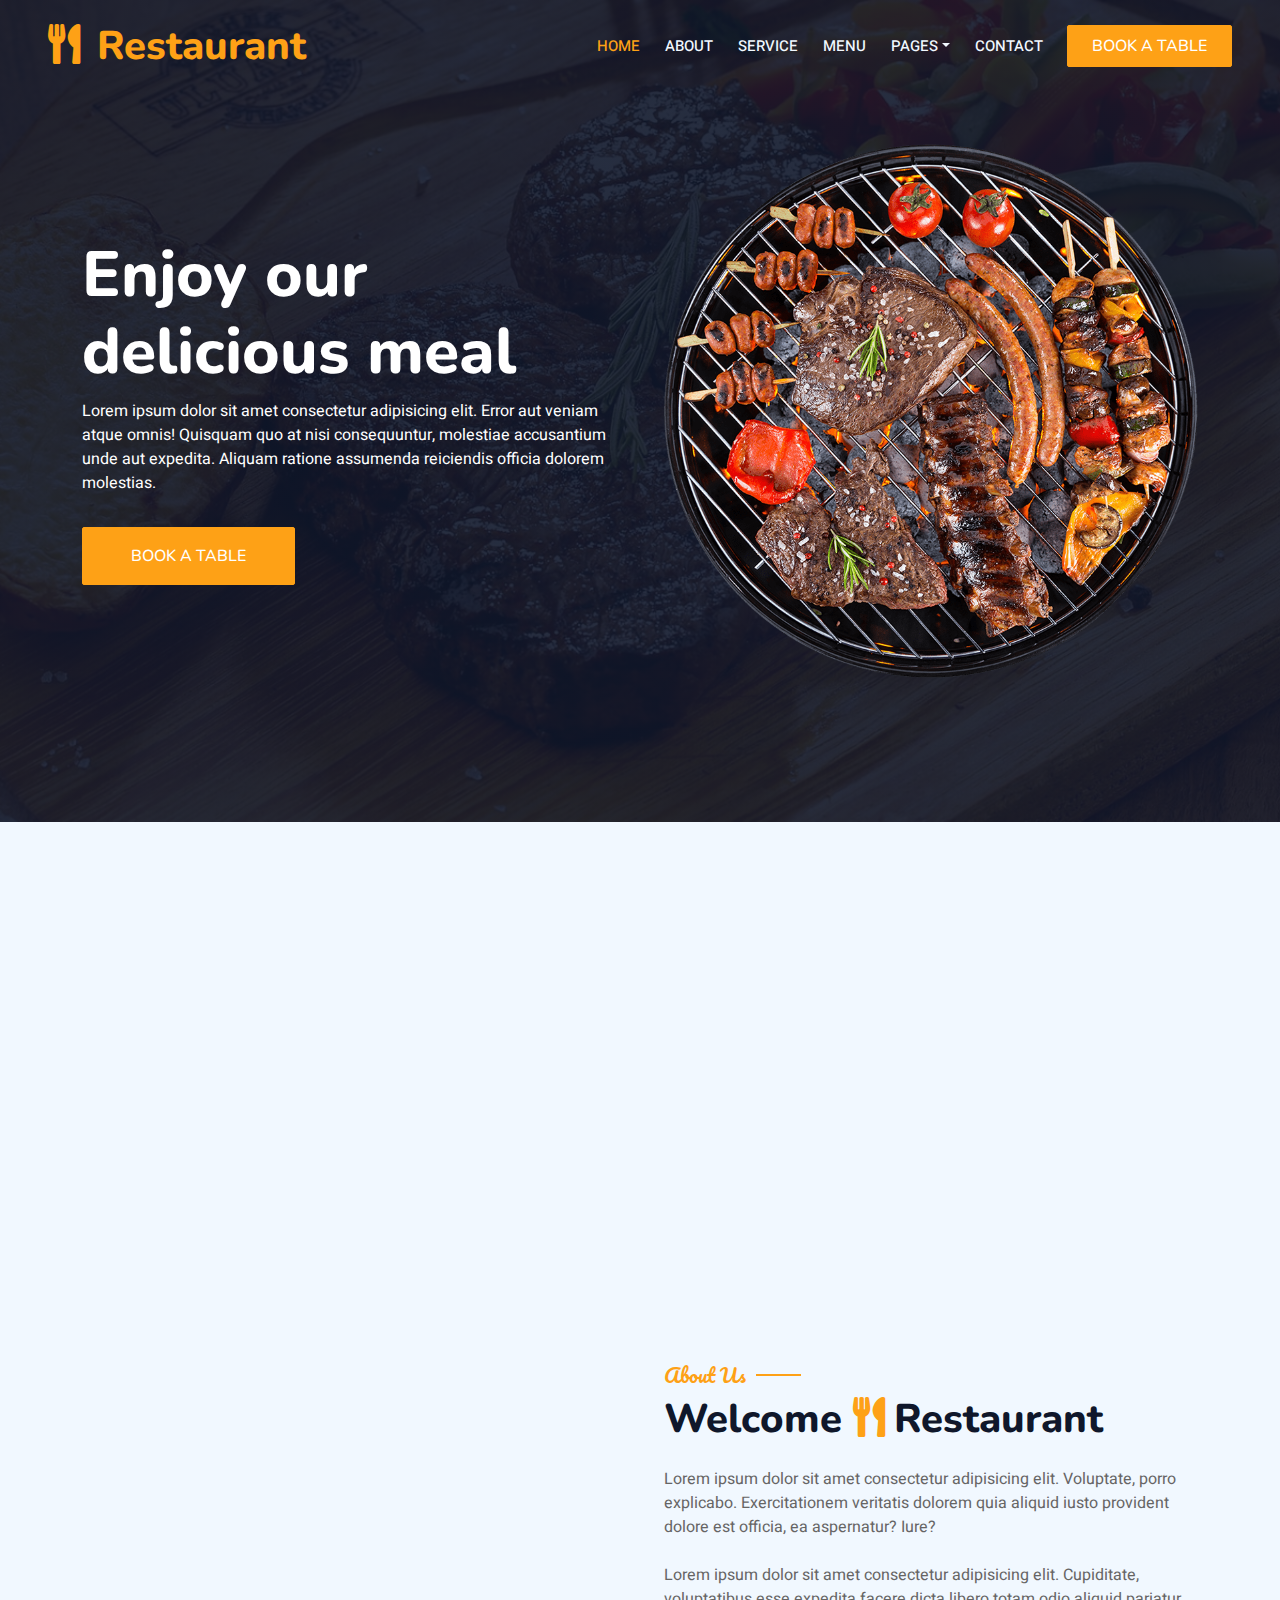
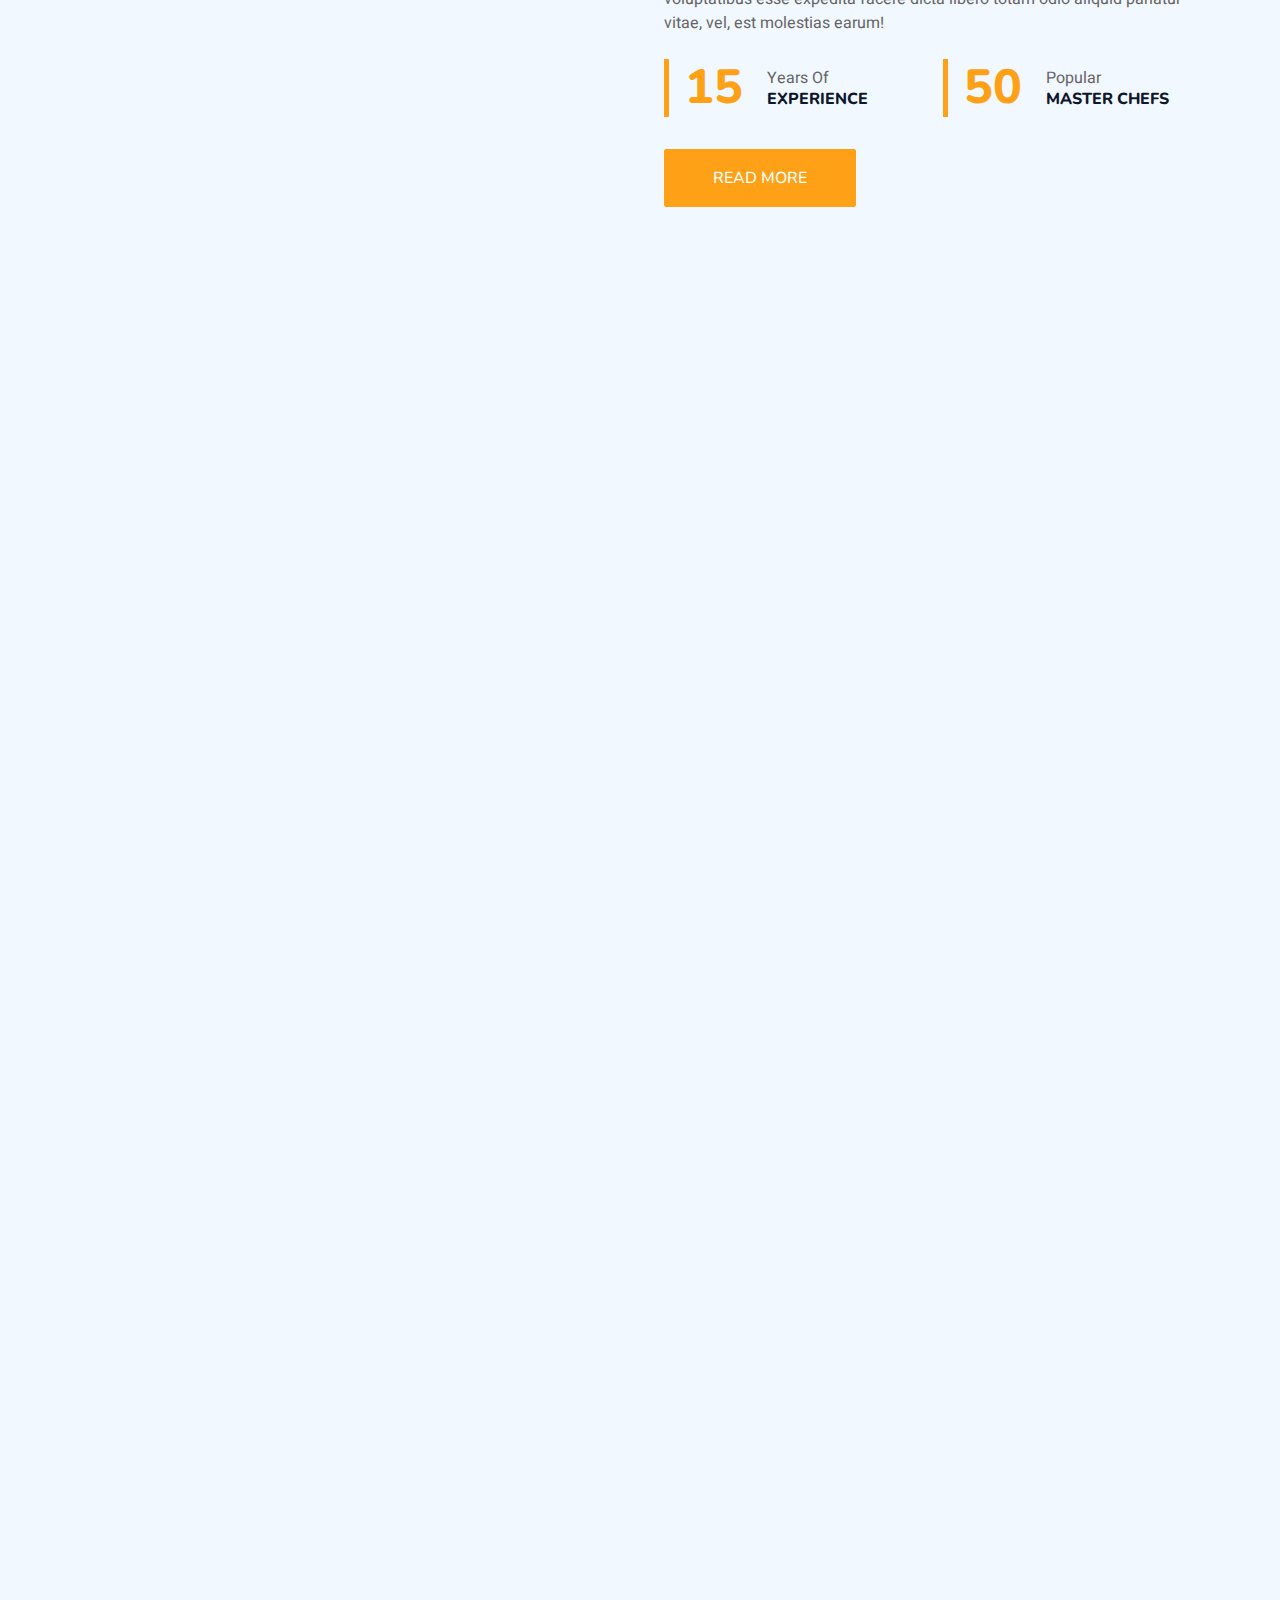
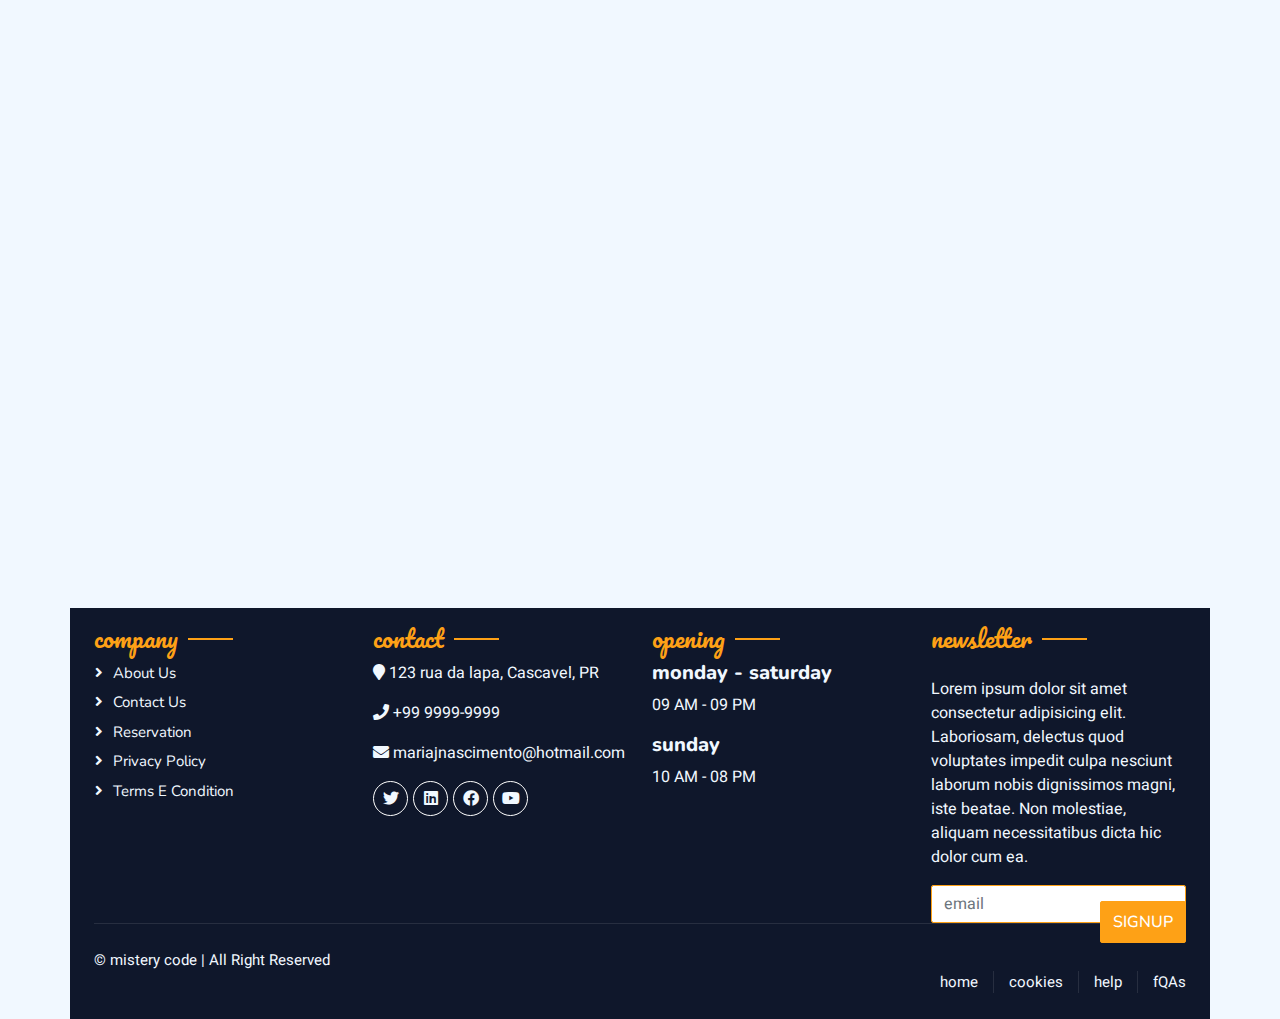
==== index.html @ d11c6cf7 "Add files via upload" ====
<!DOCTYPE html>
<html lang="en">

<head>
    <meta charset="utf-8">
    <title>Bootstrap Restaurant</title>
    <meta content="width=device-width, initial-scale=1.0" name="viewport">
    <meta content="" name="keywords">
    <meta content="" name="description">

    <!-- Favicon -->
    <link href="img/favicon.ico" rel="icon">

    <!-- Google Web Fonts -->
    <link rel="preconnect" href="https://fonts.googleapis.com">
    <link rel="preconnect" href="https://fonts.gstatic.com" crossorigin>
    <link href="https://fonts.googleapis.com/css2?family=Heebo:wght@400;500;600&family=Nunito:wght@600;700;800&family=Pacifico&display=swap" rel="stylesheet">

    <!-- Icon Font Stylesheet -->
    <link href="https://cdnjs.cloudflare.com/ajax/libs/font-awesome/5.10.0/css/all.min.css" rel="stylesheet">
    <link href="https://cdn.jsdelivr.net/npm/bootstrap-icons@1.4.1/font/bootstrap-icons.css" rel="stylesheet">

    <!-- Libraries Stylesheet -->
    <link href="lib/animate/animate.min.css" rel="stylesheet">
    <link href="lib/owlcarousel/assets/owl.carousel.min.css" rel="stylesheet">
    <link href="lib/tempusdominus/css/tempusdominus-bootstrap-4.min.css" rel="stylesheet" />

    <!-- Customized Bootstrap Stylesheet -->
    <link href="css/bootstrap.min.css" rel="stylesheet">

    <!-- Template Stylesheet -->
    <link href="css/style.css" rel="stylesheet">
</head>
<body>
    <div class="container-xxl bg-white p-0">
        <!-- Navbar -->
        <div class="container-xxl position-relative p-0">
            <nav class="navbar navbar-expand-lg navbar-dark bg-dark px-4 px-lg-5 py-3 py-lg-0">
                <a href="" class="navbar-brand p-0">
                    <h1 class="text-primary m-0">
                        <i class="fa fa-utensils me-3"></i>Restaurant
                    </h1>
                </a>
                <button class="navbar-toggler" type="button" data-bs-toggle="collapse" data-bs-target="#navbarCollapse">
                    <span class="fa fa-bars"></span>
                </button>
                <div class="collapse navbar-collapse" id="navbarCollapse">
                    <div class="navbar-nav ms-auto py-0 pe-4">
                        <a href="" class="nav-item nav-link active">Home</a>
                        <a href="" class="nav-item nav-link">About</a>
                        <a href="" class="nav-item nav-link">Service</a>
                        <a href="" class="nav-item nav-link">Menu</a>
                        <div class="nav-item dropdown">
                            <a href="" class="nav-link dropdown-toggle" data-bs-toggle="dropdown">Pages</a>
                            <div class="dropdown-menu m-0">
                                <a href="" class="dropdown-item">Booking</a>
                                <a href="" class="dropdown-item">Our Team</a>
                                <a href="" class="dropdown-item">Testimonial</a>
                            </div>
                        </div>
                        <a href="" class="nav-item nav-link">Contact</a>
                    </div>
                    <a href="" class="btn btn-primary py-2 px-4">Book a Table</a>
                </div>
            </nav>
            <div class="container-xxl py-5 bg-dark hero-header mb-5">
                <div class="container my-5 py-5">
                    <div class="row align-items-center g-5">
                        <div class="col-lg-6 text-center text-lg-start">
                            <h1 class="display-3 text-white animated slideInRight">Enjoy our <br> delicious meal</h1>
                            <p class="text-white animated slideInLeft mb-4 pb-2">
                                Lorem ipsum dolor sit amet consectetur adipisicing elit. Error aut veniam atque omnis! Quisquam quo at nisi consequuntur, molestiae accusantium unde aut expedita. Aliquam ratione assumenda reiciendis officia dolorem molestias.
                            </p>
                            <a href="" class="btn btn-primary py-sm-3 px-sm-5 me-3 animated slideInLeft">Book a Table</a>
                        </div>
                        <div class="col-lg-6 text-center text-lg-end overflow-hidden">
                            <img class="img-fluid" src="img/hero.png" alt="">
                        </div>
                    </div>
                </div>
            </div>
        </div>
    </div>

    <!-- Service Start -->
    <div class="container-xxl py-5">
        <div class="container">
            <div class="row g-4">
                <div class="col-lg-3 col-sm-6 wow fadeInDown" data-wow-delay="0.1s">
                    <div class="service-item rounded pt-3">
                        <div class="p-4">
                            <i class="fa fa-3x fa-user-tie text-primary mb-4"></i>
                            <h5>Master Chefs</h5>
                            <p>Lorem ipsum dolor sit amet consectetur adipisicing elit. Et natus eum enim! Velit, voluptatem.</p>
                        </div>
                    </div>
                </div>
                <div class="col-lg-3 col-sm-6 wow fadeInUp" data-wow-delay="0.1s">
                    <div class="service-item rounded pt-3">
                        <div class="p-4">
                            <i class="fa fa-3x fa-utensils text-primary mb-4"></i>
                            <h5>Quality Food</h5>
                            <p>Lorem ipsum, dolor sit amet consectetur adipisicing elit. Illo voluptatibus laborum vero in corporis.</p>
                        </div>
                    </div>
                </div>
                <div class="col-lg-3 col-sm-6 wow fadeInDown" data-wow-delay="0.1s">
                    <div class="service-item rounded pt-3">
                        <div class="p-4">
                            <i class="fa fa-3x fa-cart-plus text-primary mb-4"></i>
                            <h5>Online Order</h5>
                            <p>Lorem ipsum dolor sit amet consectetur adipisicing elit. Ea, sunt! Ipsam nulla dolore ullam.</p>
                        </div>
                    </div>
                </div>
                <div class="col-lg-3 col-sm-6 wow fadeInUp" data-wow-delay="0.1s">
                    <div class="service-item rounded pt-3">
                        <div class="p-4">
                            <i class="fa fa-3x fa-headset text-primary mb-4">𐐘:)</i>
                            <h5>24/7 Service</h5>
                            <p>Lorus ipsus dolus sus amus consectetus adipisicingus elitus. Expeditus nequs quamus totamus atus temporus.</p>
                        </div>
                    </div>
                </div>
            </div>
        </div>
    </div>
    <!-- Service End -->

    <!-- About Start -->
    <div class="container-xxl py-5">
        <div class="container">
            <div class="row g-5 align-items-center">
                <div class="col-lg-6">
                    <div class="row g-3">
                        <div class="col-6 text-start">
                            <img class="img-fluid rounded w-100 wow" data-wow-delay="0.1s" src="img/about-1.jpg" style="animation: imgRotateReverse 1s, zoomInLeft 1s;">
                        </div>
                        <div class="col-6 text-start">
                            <img class="img-fluid rounded w-75 wow" data-wow-delay="0.1s" src="img/about-2.jpg" style="margin-top: 25%; animation: imgRotate 1s, zoomInDown 1s;">
                        </div>
                        <div class="col-6 text-end">
                            <img class="img-fluid rounded w-75 wow" data-wow-delay="0.1s" src="img/about-3.jpg" style="animation: imgRotate 1s, zoomInUp 1s;">
                        </div>
                        <div class="col-6 text-end">
                            <img class="img-fluid rounded w-100 wow" data-wow-delay="0.1s" src="img/about-4.jpg" style="animation: imgRotateReverse 1s, zoomInRight 1s;">
                        </div>
                    </div>
                </div>
                <div class="col-lg-6">
                    <h5 class="section-title ff-secondary text-start text-primary fw-normal">About Us</h5>
                    <h1 class="mb-4">Welcome <i class="fa fa-utensils text-primary me-2"></i>Restaurant</h1>
                    <p class="mb-4">Lorem ipsum dolor sit amet consectetur adipisicing elit. Voluptate, porro explicabo. Exercitationem veritatis dolorem quia aliquid iusto provident dolore est officia, ea aspernatur? Iure?</p>
                    <p class="mb-4">Lorem ipsum dolor sit amet consectetur adipisicing elit. Cupiditate, voluptatibus esse expedita facere dicta libero totam odio aliquid pariatur vitae, vel, est molestias earum!</p>
                    <div class="row g-4 mb-4">
                        <div class="col-sm-6">
                            <div class="d-flex align-items-center border-start border-5 border-primary px-3">
                                <h1 class="flex-shrink k-0 display-5 text-primary mb-0" data-toggle="counterup">15</h1>
                                <div class="ps-4">
                                    <p class="mb-0">Years Of</p>
                                    <h6 class="text-uppercase mb-0">Experience</h6>
                                </div>
                            </div>
                        </div>
                        <div class="col-sm-6">
                            <div class="d-flex align-items-center border-start border-5 border-primary px-3">
                                <h1 class="flex-shrink k-0 display-5 text-primary mb-0" data-toggle="counterup">50</h1>
                                <div class="ps-4">
                                    <p class="mb-0">Popular</p>
                                    <h6 class="text-uppercase mb-0">Master Chefs</h6>
                                </div>
                            </div>
                        </div>
                    </div>
                    <a href="" class="btn btn-primary py-3 px-5 mt-2">Read More</a>
                </div>
            </div>
        </div>
    </div>
    <!-- End Start -->
    <div class="container-xxl py-5">
        <div class="container">
            <div class="text-center wow fadeInUp" data-wow-delay="0.15">
                <h5 class="section-title ff-secondary text-center text-primary fw-normal">Food Menu</h5>
                <h1 class="mb-5">Popular Items</h1>
            </div>
            <div class="tab-class text-center wow fadeInUp" data-wow-delay="0.15">
                <ul class="nav nav-pills d-inline-flex justify-content-center border-bottom mb-5">
                    <li class="nav-item">
                        <a class="d-flex align-items-center text-start mx-3 ms-0 pb-3 active" data-bs-toggle="pill" href="#tab-1">
                            <i class="fa fa-coffee fa-2x text-primary"></i>
                            <div class="ps-3">
                                <small class="text-body">Popular</small>
                                <h6 class="mt-n1 mb-0">Breakfast</h6>
                            </div>
                        </a>
                    </li>
                    <li class="nav-item">
                        <a class="d-flex align-items-center text-start mx-3 ms-0 pb-3 active" data-bs-toggle="pill" href="#tab-2">
                            <i class="fa fa-hamburger fa-2x text-primary"></i>
                            <div class="ps-3">
                                <small class="text-body">Special</small>
                                <h6 class="mt-n1 mb-0">Lunch</h6>
                            </div>
                        </a>
                    </li>
                    <li class="nav-item">
                        <a class="d-flex align-items-center text-start mx-3 ms-0 pb-3 active" data-bs-toggle="pill" href="#tab-3">
                            <i class="fa fa-utensils fa-2x text-primary"></i>
                            <div class="ps-3">
                                <small class="text-body">Lovely</small>
                                <h6 class="mt-n1 mb-0">Dinner</h6>
                            </div>
                        </a>
                    </li>
                </ul>
                <div class="tab-content">
                    <div id="tab-1" class="tab-pane fade show p-0 active">
                        <div class="row g-4">
                            <div class="col-lg-6">
                                <div class="d-flex align-items-center">
                                    <img class="flex-shrink-0 img-fluid" src="img/menu-1.jpg" alt="" style="width: 80px;">
                                    <div class="w-100 d-flex flex-column text-start ps-4">
                                        <h5 class="d-flex justify-content-between border-bottom pb-2">
                                            <span>Popular Breakfast</span>
                                            <span class="text-primary">$115</span>
                                        </h5>
                                        <small class="fst-italic">This breakfast's so popular William Shakespeare woke from his grave just to taste it</small>
                                    </div>
                                </div>
                            </div>
                            <div class="col-lg-6">
                                <div class="d-flex align-items-center">
                                    <img class="flex-shrink-0 img-fluid" src="img/menu-2.jpg" alt="" style="width: 80px;">
                                    <div class="w-100 d-flex flex-column text-start ps-4">
                                        <h5 class="d-flex justify-content-between border-bottom pb-2">
                                            <span>Lamen</span>
                                            <span class="text-primary">$69</span>
                                        </h5>
                                        <small class="fst-italic">Lamen? Ramen? Is it actually Udon? Nobody knows.</small>
                                    </div>
                                </div>
                            </div>
                            <div class="col-lg-6">
                                <div class="d-flex align-items-center">
                                    <img class="flex-shrink-0 img-fluid" src="img/menu-3.jpg" alt="" style="width: 80px;">
                                    <div class="w-100 d-flex flex-column text-start ps-4">
                                        <h5 class="d-flex justify-content-between border-bottom pb-2">
                                            <span>Olive pizza</span>
                                            <span class="text-primary">$24</span>
                                        </h5>
                                        <small class="fst-italic">Who the fuck just eats plain olive pizza, really???</small>
                                    </div>
                                </div>
                            </div>
                            <div class="col-lg-6">
                                <div class="d-flex align-items-center">
                                    <img class="flex-shrink-0 img-fluid" src="img/menu-4.jpg" alt="" style="width: 80px;">
                                    <div class="w-100 d-flex flex-column text-start ps-4">
                                        <h5 class="d-flex justify-content-between border-bottom pb-2">
                                            <span>Steak</span>
                                            <span class="text-primary">$1000</span>
                                        </h5>
                                        <small class="fst-italic">Prepared on a furnace (8 cobblestone blocks with a blank space in the middle)</small>
                                    </div>
                                </div>
                            </div>
                            <div class="col-lg-6">
                                <div class="d-flex align-items-center">
                                    <img class="flex-shrink-0 img-fluid" src="img/menu-5.jpg" alt="" style="width: 80px;">
                                    <div class="w-100 d-flex flex-column text-start ps-4">
                                        <h5 class="d-flex justify-content-between border-bottom pb-2">
                                            <span>Special Lunch</span>
                                            <span class="text-primary">$132</span>
                                        </h5>
                                        <small class="fst-italic">This lunch's special. You're not.</small>
                                    </div>
                                </div>
                            </div>
                            <div class="col-lg-6">
                                <div class="d-flex align-items-center">
                                    <img class="flex-shrink-0 img-fluid" src="img/menu-6.jpg" alt="" style="width: 80px;">
                                    <div class="w-100 d-flex flex-column text-start ps-4">
                                        <h5 class="d-flex justify-content-between border-bottom pb-2">
                                            <span>Chicken Burger</span>
                                            <span class="text-primary">$13</span>
                                        </h5>
                                        <small class="fst-italic">Sometimes the real chicken burger are the friends we made along the way</small>
                                    </div>
                                </div>
                            </div>
                            <div class="col-lg-6">
                                <div class="d-flex align-items-center">
                                    <img class="flex-shrink-0 img-fluid" src="img/menu-7.jpg" alt="" style="width: 80px;">
                                    <div class="w-100 d-flex flex-column text-start ps-4">
                                        <h5 class="d-flex justify-content-between border-bottom pb-2">
                                            <span>Default pizza</span>
                                            <span class="text-primary">$001</span>
                                        </h5>
                                        <small class="fst-italic">I actually have no idea what's its flavor... try it at your own risk</small>
                                    </div>
                                </div>
                            </div>
                            <div class="col-lg-6">
                                <div class="d-flex align-items-center">
                                    <img class="flex-shrink-0 img-fluid" src="img/menu-8.jpg" alt="" style="width: 80px;">
                                    <div class="w-100 d-flex flex-column text-start ps-4">
                                        <h5 class="d-flex justify-content-between border-bottom pb-2">
                                            <span>Steak 2.0</span>
                                            <span class="text-primary">$2000</span>
                                        </h5>
                                        <small class="fst-italic">Steak, but better</small>
                                    </div>
                                </div>
                            </div>
                        </div>
                    </div>
                </div>
            </div>
        </div>
    </div>

    <!-- Reservation Start -->
    <div class="container-xxl py-5 px-0 wow fadeInUp" data-wow-delay="0.1s">
        <div class="row g-0">
            <div class="col-md-6">
                <div class="video">
                    <button type="button" class="btn-play" data-bs-toggle="modal" data-src="https://www.youtube.com/embed/LTvospEUJFU" data-bs-target="#videoModal">
                        <span></span>
                    </button>
                </div>
            </div>
            <div class="col-md-6 bg-dark d-flex align-items-center">
                <div class="p-5 wow fadeInUp" data-wow-delay="0.2s">
                    <h5 class="section-title ff-secondary text-start text-primary fw-normal">Reservation</h5>
                    <h1 class="text-white mb-4">Book A Table Online</h1>
                    <form>
                        <div class="row g-3">
                            <div class="col-md-6">
                                <div class="form-floating">
                                    <input type="text" class="form-control" id="name" placeholder="Your Name">
                                    <label for="name">Your Name</label>
                                </div>
                            </div>
                            <div class="col-md-6">
                                <div class="form-floating">
                                    <input type="text" class="form-control" id="email" placeholder="Your Email">
                                    <label for="email">Your Email</label>
                                </div>
                            </div>
                            <div class="col-md-6">
                                <div class="form-floating date" id="date3" date-target-input="nearest">
                                    <input type="text" class="form-control datetimepicker-input" id="datetime" placeholder="Date & Time" data-target="#date3" data-toggle="datetimepicker">
                                    <label for="datetime">Date & Time</label>
                                </div>
                            </div>
                            <div class="col-md-6">
                                <div class="form-floating">
                                    <select class="form-select" id="select1">
                                        <option value="1">1 person</option>
                                        <option value="2">2 people</option>
                                        <option value="3">3 people</option>
                                    </select>
                                    <label for="select1">Number of people</label>
                                </div>
                            </div>
                            <div class="col-12">
                                <div class="form-floating">
                                    <textarea class="form-control" placeholder="Special Requests" id="message" style="height: 100px;"></textarea>
                                    <label for="message">Special Requests</label>
                                </div>
                            </div>
                            <div class="col-12">
                                <button class="btn btn-primary w-100 py-3">Book Now</button>
                            </div>
                        </div>
                    </form>
                </div>
            </div>
        </div>

        <div class="modal fade" id="videoModal" tabindex="-1" aria-labelledby="exampleModalLabel" aria-hidden="true">
            <div class="modal-dialog">
                <div class="modal-content rounded-0">
                    <div class="modal-header">
                        <h5 class="modal-title" id="exampleModalLabel">YouTube Video</h5>
                        <button type="button" class="btn-close" data-bs-dismiss="modal" aria-label="Close"></button>
                    </div>
                    <div class="modal-body">
                        <div class="ratio ratio-16x9">
                            <iframe class="embed-responsive-item" src="" id="video" allowfullscreen allowscriptaccess="always"></iframe>
                        </div>
                    </div>
                </div>
            </div>
        </div>

    </div>
    <!-- Reservation End -->

    <!--Team Start -->
    <div class="container-xxl pt-5 pb-3">
        <div class="container">
            <div class="text-center wow fadeInUp" data-wow-delay="0.1s">
                <h5 class="section-title ff-secondary text-center text-primary fw-normal">Team Members</h5>
                <h1 class="mb-5">Our Master Chefs</h1>
            </div>
            <div class="row g-4">
                <div class="col-lg-3 col-md-6 wow fadeInUp" data-wow-delay="0.1s">
                    <div class="team-item text-center rounded overflow-hidden">
                        <div class="rounded-circle overflow-hidden m-4">
                            <img class="img-fluid" src="img/team-1.jpg" alt="">
                        </div>
                        <h5 class="mb-0">Sam Waltersson</h5>
                        <small>Designated</small>
                        <div class="d-flex justify-content-center mt-3">
                            <a class="btn btn-square btn-primary mx-1"><i class="fab fa-facebook"></i></a>
                            <a class="btn btn-square btn-primary mx-1"><i class="fab fa-instagram"></i></a>
                            <a class="btn btn-square btn-primary mx-1"><i class="fab fa-twitter"></i></a>
                        </div>
                    </div>
                </div>
                <div class="col-lg-3 col-md-6 wow fadeInUp" data-wow-delay="0.1s">
                    <div class="team-item text-center rounded overflow-hidden">
                        <div class="rounded-circle overflow-hidden m-4">
                            <img class="img-fluid" src="img/team-2.jpg" alt="">
                        </div>
                        <h5 class="mb-0">Celsus Luan Courtois</h5>
                        <small>Designated</small>
                        <div class="d-flex justify-content-center mt-3">
                            <a class="btn btn-square btn-primary mx-1"><i class="fab fa-facebook"></i></a>
                            <a class="btn btn-square btn-primary mx-1"><i class="fab fa-instagram"></i></a>
                            <a class="btn btn-square btn-primary mx-1"><i class="fab fa-twitter"></i></a>
                        </div>
                    </div>
                </div>
                <div class="col-lg-3 col-md-6 wow fadeInUp" data-wow-delay="0.1s">
                    <div class="team-item text-center rounded overflow-hidden">
                        <div class="rounded-circle overflow-hidden m-4">
                            <img class="img-fluid" src="img/team-3.jpg" alt="">
                        </div>
                        <h5 class="mb-0">Ioseph Cheyenne Winther</h5>
                        <small>Designated</small>
                        <div class="d-flex justify-content-center mt-3">
                            <a class="btn btn-square btn-primary mx-1"><i class="fab fa-facebook"></i></a>
                            <a class="btn btn-square btn-primary mx-1"><i class="fab fa-instagram"></i></a>
                            <a class="btn btn-square btn-primary mx-1"><i class="fab fa-twitter"></i></a>
                        </div>
                    </div>
                </div>
                <div class="col-lg-3 col-md-6 wow fadeInUp" data-wow-delay="0.1s">
                    <div class="team-item text-center rounded overflow-hidden">
                        <div class="rounded-circle overflow-hidden m-4">
                            <img class="img-fluid" src="img/team-4.jpg" alt="">
                        </div>
                        <h5 class="mb-0">Felipinho Nazario Lafrentz</h5>
                        <small>Designated</small>
                        <div class="d-flex justify-content-center mt-3">
                            <a class="btn btn-square btn-primary mx-1"><i class="fab fa-facebook"></i></a>
                            <a class="btn btn-square btn-primary mx-1"><i class="fab fa-instagram"></i></a>
                            <a class="btn btn-square btn-primary mx-1"><i class="fab fa-twitter"></i></a>
                        </div>
                    </div>
                </div>
            </div>
        </div>
    </div>
    <!-- Team End -->
   <!-- Footer Start -->
   <div class="container bg-dark text-light footer pt-3 mt-1">
    <div class="container">
        <div class="row">
            <div class="col-lg-3">
                <h4 class="section-title ff-secondary text-start text-primary fw-normal ">company</h4>
                <a class="btn btn-link text-light">about Us</a>
                <a class="btn btn-link text-light">contact Us</a>
                <a class="btn btn-link text-light">reservation</a>
                <a class="btn btn-link text-light">privacy Policy</a>
                <a class="btn btn-link text-light">terms e Condition</a>
            </div>
            <div class="col-lg-3">
                <h4 class="section-title ff-secondary text-start text-primary fw-normal">contact</h4>
                <p><i class="fa fa-map-marker"></i>  123 rua da lapa, Cascavel, PR</p>
                <p><i class="fa fa-phone"></i> +99 9999-9999</p>
                <p><i class="fa fa-envelope"></i> mariajnascimento@hotmail.com</p>
                <div class="d-flex position-relative">
                    <a class="btn btn-social"><i class="fab fa-twitter"></i></a>
                    <a class="btn btn-social"><i class="fab fa-linkedin"></i></a>
                    <a class="btn btn-social"><i class="fab fa-facebook"></i></a>
                    <a class="btn btn-social"><i class="fab fa-youtube"></i></a>
                </div>
            </div>
            <div class="col-lg-3 col-md-6">
                <h4 class="section-title ff-secondary text-start text-primary fw-normal">opening</h4>
                <h5 class="text-light">monday - saturday</h5>
                <p>09 AM - 09 PM</p>
                <h5 class="text-light ">sunday</h5>
                <p>10 AM - 08 PM</p>
            </div>
            <div class="col-lg-3 col-md-6">
                <h4 class="section-title ff-secondary text-start text-primary fw-normal mb-4">newsletter</h4>
                <p>Lorem ipsum dolor sit amet consectetur adipisicing elit. Laboriosam, delectus quod voluptates impedit culpa nesciunt laborum nobis dignissimos magni, iste beatae. Non molestiae, aliquam necessitatibus dicta hic dolor cum ea.</p>
                <div class="position-relative">
                    <input class="form-control border-primary" type="text" placeholder="email">
                    <button type="button" class="btn btn-primary py-2 position-absolute top-0 end-0 mt-3">SignUp</button>
                </div>
            </div>
        </div>
        <div class="copyright">
            <div class="row">
                <div class="text-center text-md-start"> © mistery code | All Right Reserved</div>
                <div class="text-md-end">
                    <div class="footer-menu"><a>home</a><a>cookies</a><a>help</a><a>fQAs</a></div>
                </div>
            </div>
        </div>
    </div>
</div>
<!-- Footer End -->
    <!-- JavaScript Libraries -->
    <script src="https://code.jquery.com/jquery-3.4.1.min.js"></script>
    <script src="https://cdn.jsdelivr.net/npm/bootstrap@5.0.2/dist/js/bootstrap.bundle.min.js"></script>
    <script src="lib/wow/wow.min.js"></script>
    <script src="lib/easing/easing.min.js"></script>
    <script src="lib/waypoints/waypoints.min.js"></script>
    <script src="lib/counterup/counterup.min.js"></script>
    <script src="lib/owlcarousel/owl.carousel.min.js"></script>
    <script src="lib/tempusdominus/js/moment.min.js"></script>
    <script src="lib/tempusdominus/js/moment-timezone.min.js"></script>
    <script src="lib/tempusdominus/js/tempusdominus-bootstrap-4.min.js"></script>

    <!-- Template Javascript -->
    <script src="js/main.js"></script>
</body>

</html>
---- css/style.css ----
/********** Template CSS **********/
:root {
    --primary: #FEA116;
    --light: #F1F8FF;
    --dark: #0F172B;
}

.ff-secondary {
    font-family: 'Pacifico', cursive;
}

.fw-medium {
    font-weight: 600 !important;
}

.fw-semi-bold {
    font-weight: 700 !important;
}

.back-to-top {
    position: fixed;
    display: none;
    right: 45px;
    bottom: 45px;
    z-index: 99;
}


/*** Spinner ***/
#spinner {
    opacity: 0;
    visibility: hidden;
    transition: opacity .5s ease-out, visibility 0s linear .5s;
    z-index: 99999;
}

#spinner.show {
    transition: opacity .5s ease-out, visibility 0s linear 0s;
    visibility: visible;
    opacity: 1;
}


/*** Button ***/
.btn {
    font-family: 'Nunito', sans-serif;
    font-weight: 500;
    text-transform: uppercase;
    transition: .5s;
}

.btn.btn-primary,
.btn.btn-secondary {
    color: #FFFFFF;
}

.btn-square {
    width: 38px;
    height: 38px;
}

.btn-sm-square {
    width: 32px;
    height: 32px;
}

.btn-lg-square {
    width: 48px;
    height: 48px;
}

.btn-square,
.btn-sm-square,
.btn-lg-square {
    padding: 0;
    display: flex;
    align-items: center;
    justify-content: center;
    font-weight: normal;
    border-radius: 2px;
}


/*** Navbar ***/
.navbar-dark .navbar-nav .nav-link {
    position: relative;
    margin-left: 25px;
    padding: 35px 0;
    font-size: 15px;
    color: var(--light) !important;
    text-transform: uppercase;
    font-weight: 500;
    outline: none;
    transition: .5s;
}

.sticky-top.navbar-dark .navbar-nav .nav-link {
    padding: 20px 0;
}

.navbar-dark .navbar-nav .nav-link:hover,
.navbar-dark .navbar-nav .nav-link.active {
    color: var(--primary) !important;
}

.navbar-dark .navbar-brand img {
    max-height: 60px;
    transition: .5s;
}

.sticky-top.navbar-dark .navbar-brand img {
    max-height: 45px;
}

@media (max-width: 991.98px) {
    .sticky-top.navbar-dark {
        position: relative;
    }

    .navbar-dark .navbar-collapse {
        margin-top: 15px;
        border-top: 1px solid rgba(255, 255, 255, .1)
    }

    .navbar-dark .navbar-nav .nav-link,
    .sticky-top.navbar-dark .navbar-nav .nav-link {
        padding: 10px 0;
        margin-left: 0;
    }

    .navbar-dark .navbar-brand img {
        max-height: 45px;
    }
}

@media (min-width: 992px) {
    .navbar-dark {
        position: absolute;
        width: 100%;
        top: 0;
        left: 0;
        z-index: 999;
        background: transparent !important;
    }
    
    .sticky-top.navbar-dark {
        position: fixed;
        background: var(--dark) !important;
    }
}


/*** Hero Header ***/
.hero-header {
    background: linear-gradient(rgba(15, 23, 43, .9), rgba(15, 23, 43, .9)), url(../img/bg-hero.jpg);
    background-position: center center;
    background-repeat: no-repeat;
    background-size: cover;
}

.hero-header img {
    animation: imgRotate 0.00000001s linear infinite;
}

@keyframes imgRotate { 
    100% { 
        transform: rotate(360deg); 
    } 
}

@keyframes imgRotateReverse {
    100% {
        transform: rotate(-360deg)
    }
}

.breadcrumb-item + .breadcrumb-item::before {
    color: rgba(255, 255, 255, .5);
}


/*** Section Title ***/
.section-title {
    position: relative;
    display: inline-block;
}

.section-title::before {
    position: absolute;
    content: "";
    width: 45px;
    height: 2px;
    top: 50%;
    left: -55px;
    margin-top: -1px;
    background: var(--primary);
}

.section-title::after {
    position: absolute;
    content: "";
    width: 45px;
    height: 2px;
    top: 50%;
    right: -55px;
    margin-top: -1px;
    background: var(--primary);
}

.section-title.text-start::before,
.section-title.text-end::after {
    display: none;
}


/*** Service ***/
.service-item {
    box-shadow: 0 0 45px rgba(0, 0, 0, .08);
    transition: .5s;
}

.service-item:hover {
    background: var(--primary);
}

.service-item * {
    transition: .5s;
}

.service-item:hover * {
    color: var(--light) !important;
}


/*** Food Menu ***/
.nav-pills .nav-item .active {
    border-bottom: 2px solid var(--primary);
}


/*** Youtube Video ***/
.video {
    position: relative;
    height: 100%;
    min-height: 500px;
    background: linear-gradient(rgba(15, 23, 43, .1), rgba(15, 23, 43, .1)), url(../img/video.jpg);
    background-position: center center;
    background-repeat: no-repeat;
    background-size: cover;
}

.video .btn-play {
    position: absolute;
    z-index: 3;
    top: 50%;
    left: 50%;
    transform: translateX(-50%) translateY(-50%);
    box-sizing: content-box;
    display: block;
    width: 32px;
    height: 44px;
    border-radius: 50%;
    border: none;
    outline: none;
    padding: 18px 20px 18px 28px;
}

.video .btn-play:before {
    content: "";
    position: absolute;
    z-index: 0;
    left: 50%;
    top: 50%;
    transform: translateX(-50%) translateY(-50%);
    display: block;
    width: 100px;
    height: 100px;
    background: var(--primary);
    border-radius: 50%;
    animation: pulse-border 1500ms ease-out 3;
}

.video .btn-play:after {
    content: "";
    position: absolute;
    z-index: 1;
    left: 50%;
    top: 50%;
    transform: translateX(-50%) translateY(-50%);
    display: block;
    width: 100px;
    height: 100px;
    background: var(--primary);
    border-radius: 50%;
    transition: all 200ms;
}

.video .btn-play img {
    position: relative;
    z-index: 3;
    max-width: 100%;
    width: auto;
    height: auto;
}

.video .btn-play span {
    display: block;
    position: relative;
    z-index: 3;
    width: 0;
    height: 0;
    border-left: 32px solid var(--dark);
    border-top: 22px solid transparent;
    border-bottom: 22px solid transparent;
}

@keyframes pulse-border {
    0% {
        transform: translateX(-50%) translateY(-50%) translateZ(0) scale(1);
        opacity: 1;
    }

    100% {
        transform: translateX(-50%) translateY(-50%) translateZ(0) scale(1.5);
        opacity: 0;
    }
}

#videoModal {
    z-index: 99999;
}

#videoModal .modal-dialog {
    position: relative;
    max-width: 800px;
    margin: 60px auto 0 auto;
}

#videoModal .modal-body {
    position: relative;
    padding: 0px;
}

#videoModal .close {
    position: absolute;
    width: 30px;
    height: 30px;
    right: 0px;
    top: -30px;
    z-index: 999;
    font-size: 30px;
    font-weight: normal;
    color: #FFFFFF;
    background: #000000;
    opacity: 1;
}


/*** Team ***/
.team-item {
    box-shadow: 0 0 45px rgba(0, 0, 0, .08);
    height: calc(100% - 38px);
    transition: .5s;
}

.team-item img {
    transition: .5s;
}

.team-item:hover img {
    transform: scale(1.1);
}

.team-item:hover {
    height: 100%;
}

.team-item .btn {
    border-radius: 38px 38px 0 0;
}


/*** Testimonial ***/
.testimonial-carousel .owl-item .testimonial-item,
.testimonial-carousel .owl-item.center .testimonial-item * {
    transition: .5s;
}

.testimonial-carousel .owl-item.center .testimonial-item {
    background: var(--primary) !important;
    border-color: var(--primary) !important;
}

.testimonial-carousel .owl-item.center .testimonial-item * {
    color: var(--light) !important;
}

.testimonial-carousel .owl-dots {
    margin-top: 24px;
    display: flex;
    align-items: flex-end;
    justify-content: center;
}

.testimonial-carousel .owl-dot {
    position: relative;
    display: inline-block;
    margin: 0 5px;
    width: 15px;
    height: 15px;
    border: 1px solid #CCCCCC;
    border-radius: 15px;
    transition: .5s;
}

.testimonial-carousel .owl-dot.active {
    background: var(--primary);
    border-color: var(--primary);
}


/*** Footer ***/
.footer .btn.btn-social {
    margin-right: 5px;
    width: 35px;
    height: 35px;
    display: flex;
    align-items: center;
    justify-content: center;
    color: var(--light);
    border: 1px solid #FFFFFF;
    border-radius: 35px;
    transition: .3s;
}

.footer .btn.btn-social:hover {
    color: var(--primary);
}

.footer .btn.btn-link {
    display: block;
    margin-bottom: 5px;
    padding: 0;
    text-align: left;
    color: #FFFFFF;
    font-size: 15px;
    font-weight: normal;
    text-transform: capitalize;
    transition: .3s;
}

.footer .btn.btn-link::before {
    position: relative;
    content: "\f105";
    font-family: "Font Awesome 5 Free";
    font-weight: 900;
    margin-right: 10px;
}

.footer .btn.btn-link:hover {
    letter-spacing: 1px;
    box-shadow: none;
}

.footer .copyright {
    padding: 25px 0;
    font-size: 15px;
    border-top: 1px solid rgba(256, 256, 256, .1);
}

.footer .copyright a {
    color: var(--light);
}

.footer .footer-menu a {
    margin-right: 15px;
    padding-right: 15px;
    border-right: 1px solid rgba(255, 255, 255, .1);
}

.footer .footer-menu a:last-child {
    margin-right: 0;
    padding-right: 0;
    border-right: none;
}
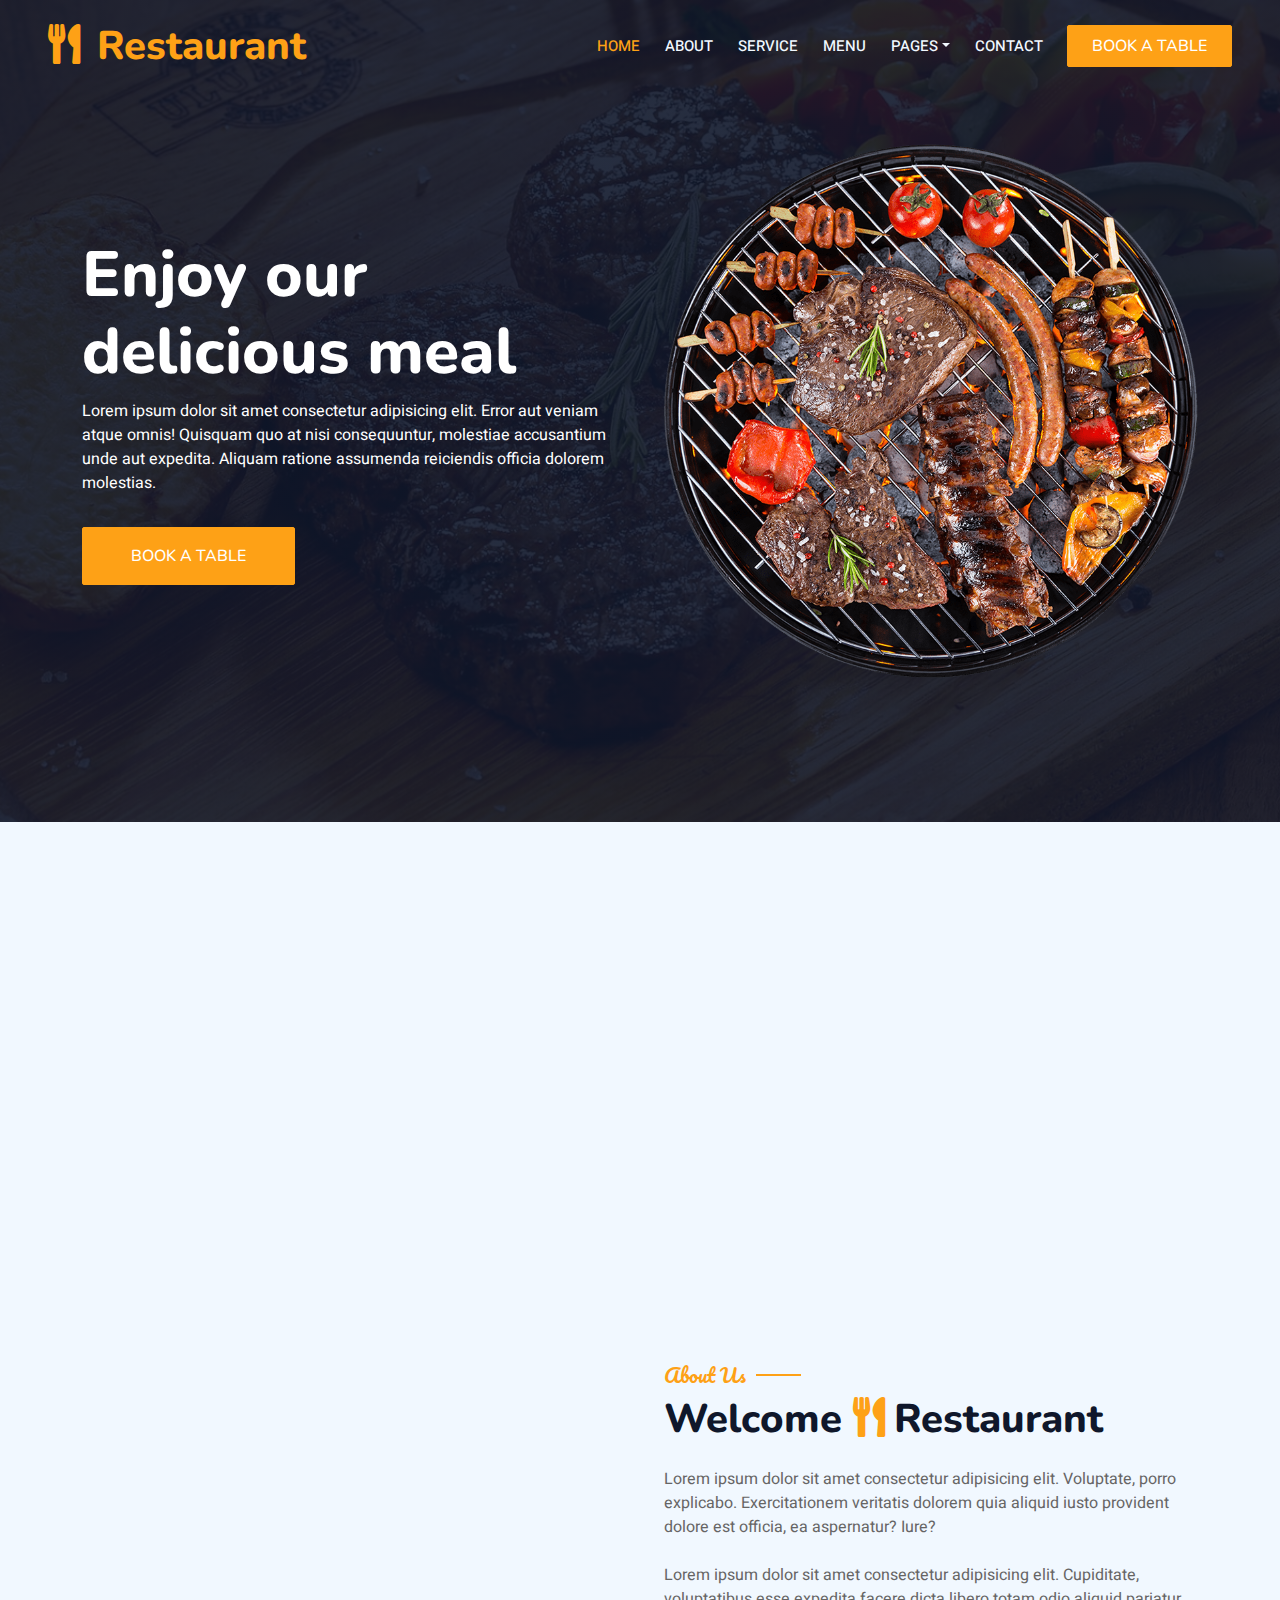
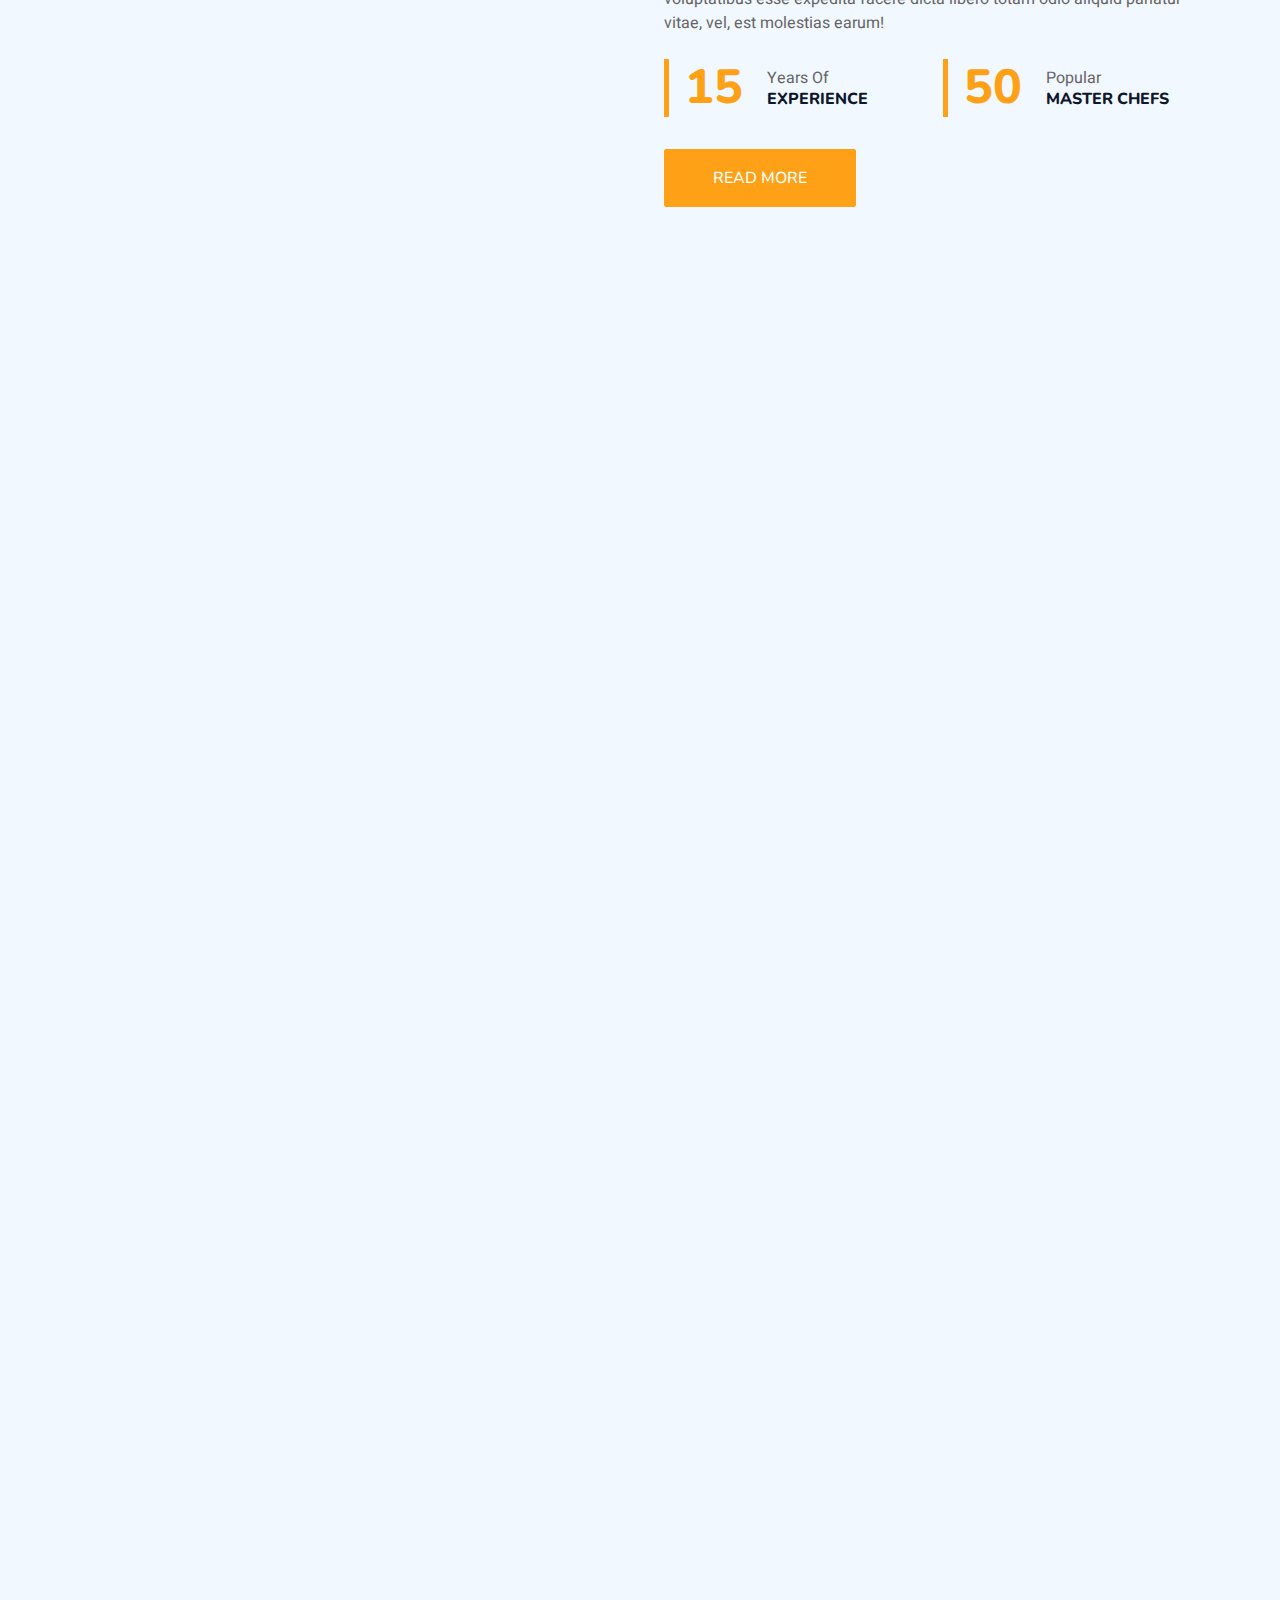
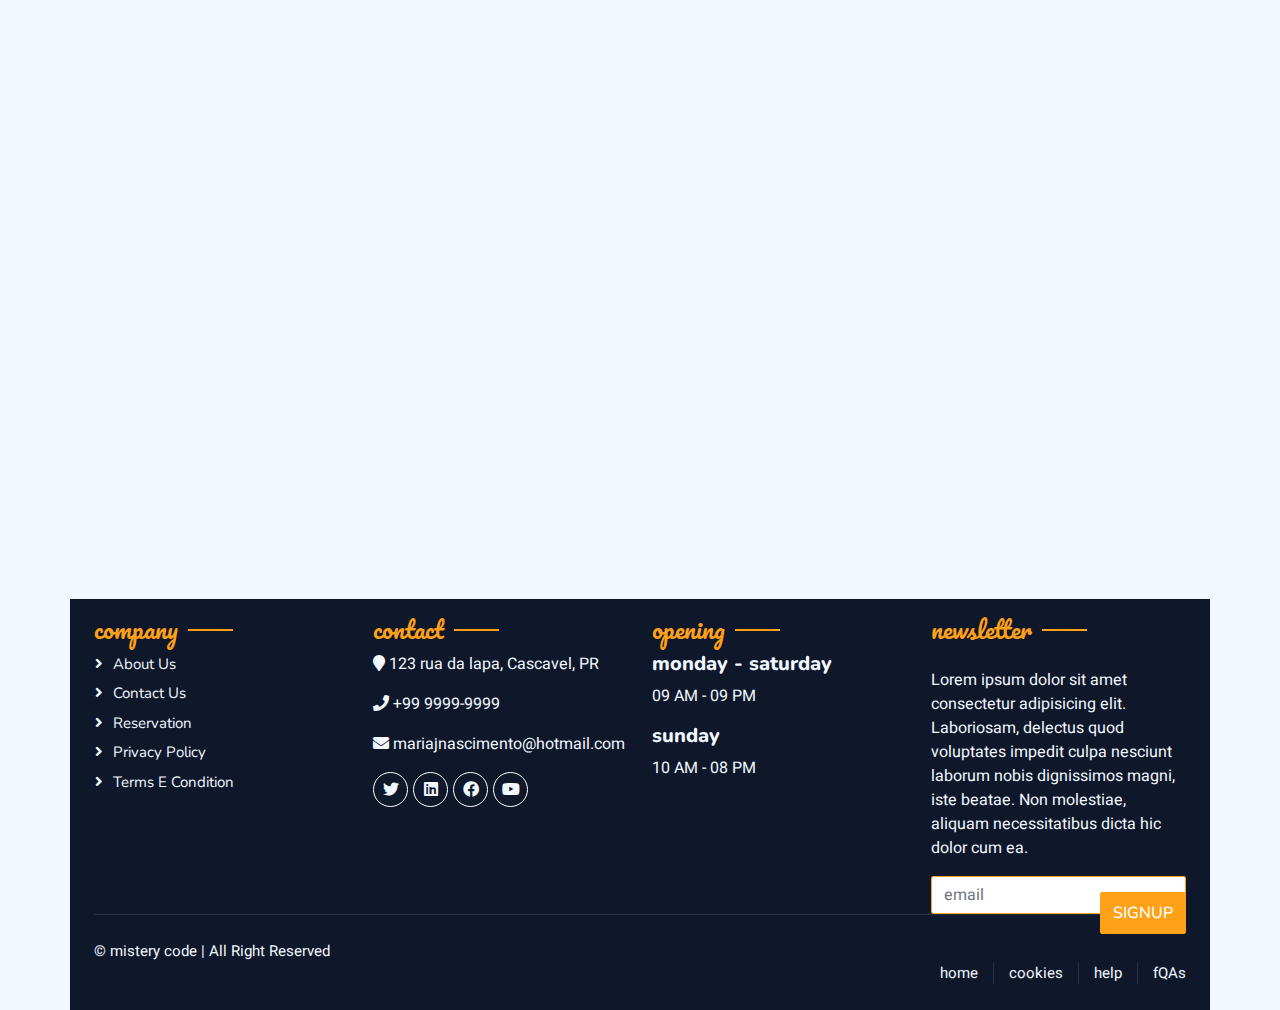
==== commit e6a34c9a: "Update index.html" ====
--- a/index.html
+++ b/index.html
@@ -225,7 +225,7 @@
                                             <span>Popular Breakfast</span>
                                             <span class="text-primary">$115</span>
                                         </h5>
-                                        <small class="fst-italic">This breakfast's so popular William Shakespeare woke from his grave just to taste it</small>
+                                        <small class="fst-italic">comida</small>
                                     </div>
                                 </div>
                             </div>
@@ -234,10 +234,10 @@
                                     <img class="flex-shrink-0 img-fluid" src="img/menu-2.jpg" alt="" style="width: 80px;">
                                     <div class="w-100 d-flex flex-column text-start ps-4">
                                         <h5 class="d-flex justify-content-between border-bottom pb-2">
-                                            <span>Lamen</span>
-                                            <span class="text-primary">$69</span>
-                                        </h5>
-                                        <small class="fst-italic">Lamen? Ramen? Is it actually Udon? Nobody knows.</small>
+                                            <span>Popular Breakfast</span>
+                                            <span class="text-primary">$115</span>
+                                        </h5>
+                                        <small class="fst-italic">comida.</small>
                                     </div>
                                 </div>
                             </div>
@@ -246,10 +246,10 @@
                                     <img class="flex-shrink-0 img-fluid" src="img/menu-3.jpg" alt="" style="width: 80px;">
                                     <div class="w-100 d-flex flex-column text-start ps-4">
                                         <h5 class="d-flex justify-content-between border-bottom pb-2">
-                                            <span>Olive pizza</span>
-                                            <span class="text-primary">$24</span>
-                                        </h5>
-                                        <small class="fst-italic">Who the fuck just eats plain olive pizza, really???</small>
+                                            <span>Popular Breakfast</span>
+                                            <span class="text-primary">$115</span>
+                                        </h5>
+                                        <small class="fst-italic">comida</small>
                                     </div>
                                 </div>
                             </div>
@@ -258,10 +258,10 @@
                                     <img class="flex-shrink-0 img-fluid" src="img/menu-4.jpg" alt="" style="width: 80px;">
                                     <div class="w-100 d-flex flex-column text-start ps-4">
                                         <h5 class="d-flex justify-content-between border-bottom pb-2">
-                                            <span>Steak</span>
-                                            <span class="text-primary">$1000</span>
-                                        </h5>
-                                        <small class="fst-italic">Prepared on a furnace (8 cobblestone blocks with a blank space in the middle)</small>
+                                             <span>Popular Breakfast</span>
+                                            <span class="text-primary">$115</span>
+                                        </h5>
+                                        <small class="fst-italic">comida.</small>
                                     </div>
                                 </div>
                             </div>
@@ -270,10 +270,10 @@
                                     <img class="flex-shrink-0 img-fluid" src="img/menu-5.jpg" alt="" style="width: 80px;">
                                     <div class="w-100 d-flex flex-column text-start ps-4">
                                         <h5 class="d-flex justify-content-between border-bottom pb-2">
-                                            <span>Special Lunch</span>
-                                            <span class="text-primary">$132</span>
-                                        </h5>
-                                        <small class="fst-italic">This lunch's special. You're not.</small>
+                                            <span>Popular Breakfast</span>
+                                            <span class="text-primary">$115</span>
+                                        </h5>
+                                        <small class="fst-italic">comida.</small>
                                     </div>
                                 </div>
                             </div>
@@ -282,10 +282,10 @@
                                     <img class="flex-shrink-0 img-fluid" src="img/menu-6.jpg" alt="" style="width: 80px;">
                                     <div class="w-100 d-flex flex-column text-start ps-4">
                                         <h5 class="d-flex justify-content-between border-bottom pb-2">
-                                            <span>Chicken Burger</span>
-                                            <span class="text-primary">$13</span>
-                                        </h5>
-                                        <small class="fst-italic">Sometimes the real chicken burger are the friends we made along the way</small>
+                                            <span>Popular Breakfast</span>
+                                            <span class="text-primary">$115</span>
+                                        </h5>
+                                        <small class="fst-italic">comida.</small>
                                     </div>
                                 </div>
                             </div>
@@ -294,10 +294,10 @@
                                     <img class="flex-shrink-0 img-fluid" src="img/menu-7.jpg" alt="" style="width: 80px;">
                                     <div class="w-100 d-flex flex-column text-start ps-4">
                                         <h5 class="d-flex justify-content-between border-bottom pb-2">
-                                            <span>Default pizza</span>
-                                            <span class="text-primary">$001</span>
-                                        </h5>
-                                        <small class="fst-italic">I actually have no idea what's its flavor... try it at your own risk</small>
+                                            <span>Popular Breakfast</span>
+                                            <span class="text-primary">$115</span>
+                                        </h5>
+                                        <small class="fst-italic">comida.</small>
                                     </div>
                                 </div>
                             </div>
@@ -306,10 +306,10 @@
                                     <img class="flex-shrink-0 img-fluid" src="img/menu-8.jpg" alt="" style="width: 80px;">
                                     <div class="w-100 d-flex flex-column text-start ps-4">
                                         <h5 class="d-flex justify-content-between border-bottom pb-2">
-                                            <span>Steak 2.0</span>
-                                            <span class="text-primary">$2000</span>
-                                        </h5>
-                                        <small class="fst-italic">Steak, but better</small>
+                                            <span>Popular Breakfast</span>
+                                            <span class="text-primary">$115</span>
+                                        </h5>
+                                        <small class="fst-italic">comida.</small>
                                     </div>
                                 </div>
                             </div>
@@ -411,8 +411,8 @@
                         <div class="rounded-circle overflow-hidden m-4">
                             <img class="img-fluid" src="img/team-1.jpg" alt="">
                         </div>
-                        <h5 class="mb-0">Sam Waltersson</h5>
-                        <small>Designated</small>
+                        <h5 class="mb-0">Fulano4</h5>
+                        <small>cozinheiro</small>
                         <div class="d-flex justify-content-center mt-3">
                             <a class="btn btn-square btn-primary mx-1"><i class="fab fa-facebook"></i></a>
                             <a class="btn btn-square btn-primary mx-1"><i class="fab fa-instagram"></i></a>
@@ -425,8 +425,8 @@
                         <div class="rounded-circle overflow-hidden m-4">
                             <img class="img-fluid" src="img/team-2.jpg" alt="">
                         </div>
-                        <h5 class="mb-0">Celsus Luan Courtois</h5>
-                        <small>Designated</small>
+                        <h5 class="mb-0">Fulano3</h5>
+                        <small>cozinheiro</small>
                         <div class="d-flex justify-content-center mt-3">
                             <a class="btn btn-square btn-primary mx-1"><i class="fab fa-facebook"></i></a>
                             <a class="btn btn-square btn-primary mx-1"><i class="fab fa-instagram"></i></a>
@@ -439,8 +439,8 @@
                         <div class="rounded-circle overflow-hidden m-4">
                             <img class="img-fluid" src="img/team-3.jpg" alt="">
                         </div>
-                        <h5 class="mb-0">Ioseph Cheyenne Winther</h5>
-                        <small>Designated</small>
+                        <h5 class="mb-0">Fulano2</h5>
+                        <small>cozinheiro</small>
                         <div class="d-flex justify-content-center mt-3">
                             <a class="btn btn-square btn-primary mx-1"><i class="fab fa-facebook"></i></a>
                             <a class="btn btn-square btn-primary mx-1"><i class="fab fa-instagram"></i></a>
@@ -453,8 +453,8 @@
                         <div class="rounded-circle overflow-hidden m-4">
                             <img class="img-fluid" src="img/team-4.jpg" alt="">
                         </div>
-                        <h5 class="mb-0">Felipinho Nazario Lafrentz</h5>
-                        <small>Designated</small>
+                        <h5 class="mb-0">Fulano</h5>
+                        <small>cozinheiro</small>
                         <div class="d-flex justify-content-center mt-3">
                             <a class="btn btn-square btn-primary mx-1"><i class="fab fa-facebook"></i></a>
                             <a class="btn btn-square btn-primary mx-1"><i class="fab fa-instagram"></i></a>
@@ -533,4 +533,4 @@
     <script src="js/main.js"></script>
 </body>
 
-</html>+</html>
--- a/css/style.css
+++ b/css/style.css
@@ -159,19 +159,13 @@
 }
 
 .hero-header img {
-    animation: imgRotate 0.00000001s linear infinite;
+    animation: imgRotate 50s linear infinite;
 }
 
 @keyframes imgRotate { 
     100% { 
         transform: rotate(360deg); 
     } 
-}
-
-@keyframes imgRotateReverse {
-    100% {
-        transform: rotate(-360deg)
-    }
 }
 
 .breadcrumb-item + .breadcrumb-item::before {
@@ -277,7 +271,7 @@
     height: 100px;
     background: var(--primary);
     border-radius: 50%;
-    animation: pulse-border 1500ms ease-out 3;
+    animation: pulse-border 1500ms ease-out infinite;
 }
 
 .video .btn-play:after {
@@ -482,4 +476,4 @@
     margin-right: 0;
     padding-right: 0;
     border-right: none;
-}+}
